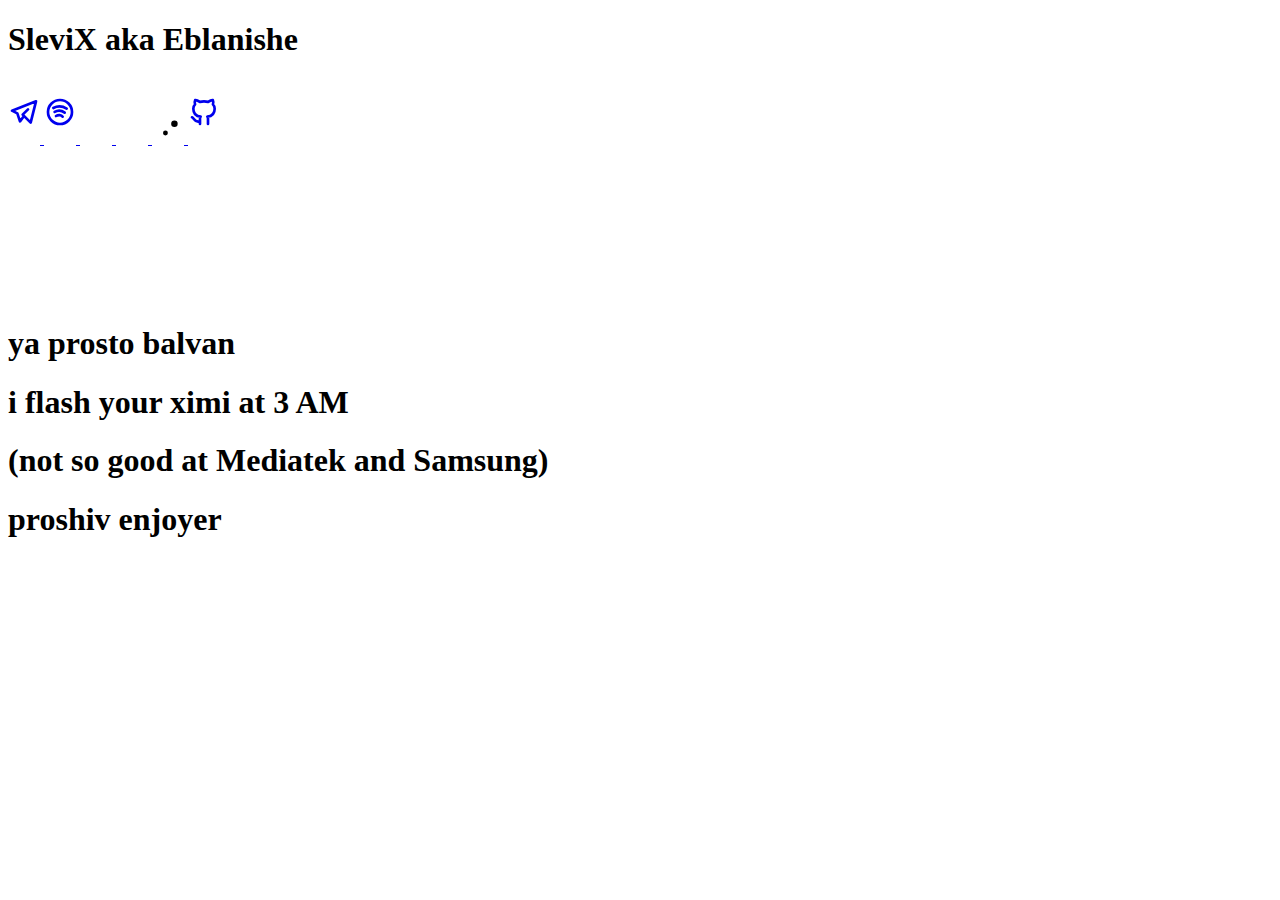
==== index.html @ 7adf8aea "uraaa" ====
<!DOCTYPE html>
<html lang="en">
<head>
    <meta charset="UTF-8">
    <meta http-equiv="X-UA-Compatible" content="IE=edge">
    <meta name="viewport" content="width=device-width, initial-scale=1.0">
    <title>hessfire</title>
    <link rel="stylesheet" href="index/style.css">
    <link rel="stylesheet" href="index/reset.css">
</head>
<body>

    <div class="profile-card">
        <div class="text-before-profile__desc">
            <h1>SleviX aka Eblanishe</h1>
        </div>
       <div class="profile-card__social">
            <a href="tg://resolve?domain=slevix" class="telegram">
                <svg xmlns="http://www.w3.org/2000/svg" class="icon icon-tabler icon-tabler-brand-telegram" width="32" height="64" viewBox="0 0 24 24" stroke-width="2" stroke="currentColor" fill="none" stroke-linecap="round" stroke-linejoin="round">
                    <path stroke="none" d="M0 0h24v24H0z" fill="none"></path>
                    <path d="M15 10l-4 4l6 6l4 -16l-18 7l4 2l2 6l3 -4"></path>
                 </svg>
            </a>
            <a href="https://spotify.link/SPErRwojbCb" class="spotify">
                <svg xmlns="http://www.w3.org/2000/svg" class="icon icon-tabler icon-tabler-brand-spotify" width="32" height="64" viewBox="0 0 24 24" stroke-width="2" stroke="currentColor" fill="none" stroke-linecap="round" stroke-linejoin="round">
                    <path stroke="none" d="M0 0h24v24H0z" fill="none"></path>
                    <circle cx="12" cy="12" r="9"></circle>
                    <path d="M8 11.973c2.5 -1.473 5.5 -.973 7.5 .527"></path>
                    <path d="M9 15c1.5 -1 4 -1 5 .5"></path>
                    <path d="M7 9c2 -1 6 -2 10 .5"></path>
                 </svg>
            </a>

            <a href="https://discord.gg/Dy5mSdjdMW" class="discord">
                <svg width="32px" height="64px" viewBox="0 0 192 192" xmlns="http://www.w3.org/2000/svg" fill="none"><path stroke="#FFFFFF" stroke-linecap="round" stroke-linejoin="round" stroke-width="12" d="m68 138-8 16c-10.19-4.246-20.742-8.492-31.96-15.8-3.912-2.549-6.284-6.88-6.378-11.548-.488-23.964 5.134-48.056 19.369-73.528 1.863-3.334 4.967-5.778 8.567-7.056C58.186 43.02 64.016 40.664 74 39l6 11s6-2 16-2 16 2 16 2l6-11c9.984 1.664 15.814 4.02 24.402 7.068 3.6 1.278 6.704 3.722 8.567 7.056 14.235 25.472 19.857 49.564 19.37 73.528-.095 4.668-2.467 8.999-6.379 11.548-11.218 7.308-21.769 11.554-31.96 15.8l-8-16m-68-8s20 10 40 10 40-10 40-10"/>
                    <ellipse cx="71" cy="101" fill="#FFFFFF" rx="13" ry="15"/>
                    <ellipse cx="121" cy="101" fill="#FFFFFF" rx="13" ry="15"/>
                </svg>
            </a>

            <a href="https://youtube.com/c/slevix_windows" class="youtube">
                <svg fill="#FFFFFF" width="32px" height="64px" viewBox="0 -4 32 32" xmlns="http://www.w3.org/2000/svg" preserveAspectRatio="xMidYMid">
                    <path d="M30.722,20.579 C30.137,21.894 28.628,23.085 27.211,23.348 C27.066,23.375 23.603,24.000 16.010,24.000 L15.990,24.000 C8.398,24.000 4.932,23.375 4.788,23.349 C3.371,23.085 1.861,21.894 1.275,20.578 C1.223,20.461 0.001,17.647 0.001,12.000 C0.001,6.353 1.223,3.538 1.275,3.421 C1.861,2.105 3.371,0.915 4.788,0.652 C4.932,0.625 8.398,-0.000 15.990,-0.000 C23.603,-0.000 27.066,0.625 27.210,0.651 C28.628,0.915 30.137,2.105 30.723,3.420 C30.775,3.538 32.000,6.353 32.000,12.000 C32.000,17.647 30.775,20.461 30.722,20.579 ZM28.893,4.230 C28.581,3.529 27.603,2.759 26.845,2.618 C26.813,2.612 23.386,2.000 16.010,2.000 C8.615,2.000 5.185,2.612 5.152,2.618 C4.394,2.759 3.417,3.529 3.104,4.234 C3.094,4.255 2.002,6.829 2.002,12.000 C2.002,17.170 3.094,19.744 3.106,19.770 C3.417,20.471 4.394,21.241 5.153,21.382 C5.185,21.388 8.615,22.000 15.990,22.000 L16.010,22.000 C23.386,22.000 26.813,21.388 26.846,21.382 C27.604,21.241 28.581,20.471 28.894,19.766 C28.904,19.744 29.998,17.170 29.998,12.000 C29.998,6.830 28.904,4.255 28.893,4.230 ZM13.541,17.846 C13.379,17.949 13.193,18.000 13.008,18.000 C12.842,18.000 12.676,17.959 12.525,17.875 C12.206,17.699 12.008,17.364 12.008,17.000 L12.008,7.000 C12.008,6.637 12.204,6.303 12.521,6.127 C12.838,5.950 13.227,5.958 13.534,6.149 L21.553,11.105 C21.846,11.286 22.026,11.606 22.027,11.951 C22.028,12.296 21.852,12.618 21.560,12.801 L13.541,17.846 ZM14.009,8.794 L14.009,15.189 L19.137,11.963 L14.009,8.794 Z"/>
                </svg>
            </a>

            <a href="https://steamcommunity.com/id/granenarac1979" class="steam">
                <svg width="32px" height="64x" viewBox="0 0 192 192" xmlns="http://www.w3.org/2000/svg" xml:space="preserve" fill="none">

                    <g style="fill:#FFFFFF;stroke:#FFFFFF;stroke-width:6.09958;stroke-linecap:round;stroke-linejoin:round;stroke-dasharray:none;stroke-opacity:1" transform="matrix(1.9641 0 0 1.96342 19.541 5.281)">

                    <path fill="#FFFFFF" d="m.154 41.29 23.71 9.803a12.444 12.444 0 0 1 7.745-2.158l10.544-15.283-.001-.216c0-9.199 7.483-16.683 16.683-16.683 9.199 0 16.682 7.484 16.682 16.683S68.034 50.12 58.835 50.12c-.127 0-.253-.003-.379-.006l-15.038 10.73c.008.195.015.394.015.592 0 6.906-5.617 12.522-12.522 12.522-6.061 0-11.129-4.326-12.277-10.055l-16.956-7.01" style="display:inline;fill:#FFFFFF;stroke:#FFFFFF;stroke-width:6.09958;stroke-linecap:round;stroke-linejoin:round;stroke-dasharray:none;stroke-opacity:1"/>

                    <ellipse cx="58.576" cy="33.435" rx="9.916" ry="9.922" style="fill:#000000;fill-opacity:1;stroke:none;stroke-width:6.09958;stroke-linecap:round;stroke-linejoin:round;stroke-miterlimit:5;stroke-dasharray:none;stroke-opacity:1" stroke="none"/>

                    <ellipse cx="31.079" cy="61.436" rx="7.437" ry="7.441" style="fill:#000000;fill-opacity:1;stroke:none;stroke-width:6.09958;stroke-linecap:round;stroke-linejoin:round;stroke-miterlimit:5;stroke-dasharray:none;stroke-opacity:1" stroke="none"/>

                    </g>

                </svg>
            </a>

            <a href="https://github.com/SleviX" class="github">
                <svg xmlns="http://www.w3.org/2000/svg" class="icon icon-tabler icon-tabler-brand-github" width="32" height="64" viewBox="0 0 24 24" stroke-width="2" stroke="currentColor" fill="none" stroke-linecap="round" stroke-linejoin="round">
                    <path stroke="none" d="M0 0h24v24H0z" fill="none"></path>
                    <path d="M9 19c-4.3 1.4 -4.3 -2.5 -6 -3m12 5v-3.5c0 -1 .1 -1.4 -.5 -2c2.8 -.3 5.5 -1.4 5.5 -6a4.6 4.6 0 0 0 -1.3 -3.2a4.2 4.2 0 0 0 -.1 -3.2s-1.1 -.3 -3.5 1.3a12.3 12.3 0 0 0 -6.2 0c-2.4 -1.6 -3.5 -1.3 -3.5 -1.3a4.2 4.2 0 0 0 -.1 3.2a4.6 4.6 0 0 0 -1.3 3.2c0 4.6 2.7 5.7 5.5 6c-.6 .6 -.6 1.2 -.5 2v3.5"></path>
                 </svg>
            </a>

        </div>     
        
        <iframe style="border-radius:12px" src="https://open.spotify.com/embed/artist/31vhcgfjsapn2xjldiynvnwswc7i?utm_source=generator&theme=0" width="100%" height="152" frameBorder="0" allowfullscreen="" allow="autoplay; clipboard-write; encrypted-media; fullscreen; picture-in-picture" loading="lazy"></iframe>
        <div class="text-before-profile__desc">
            <h1>ya prosto balvan</h1>
            <h1>i flash your ximi at 3 AM</h1>
            <h1>(not so good at Mediatek and Samsung)</h1>
            <h1>proshiv enjoyer</h1>
        </div>
    </div>


</body>
</html>
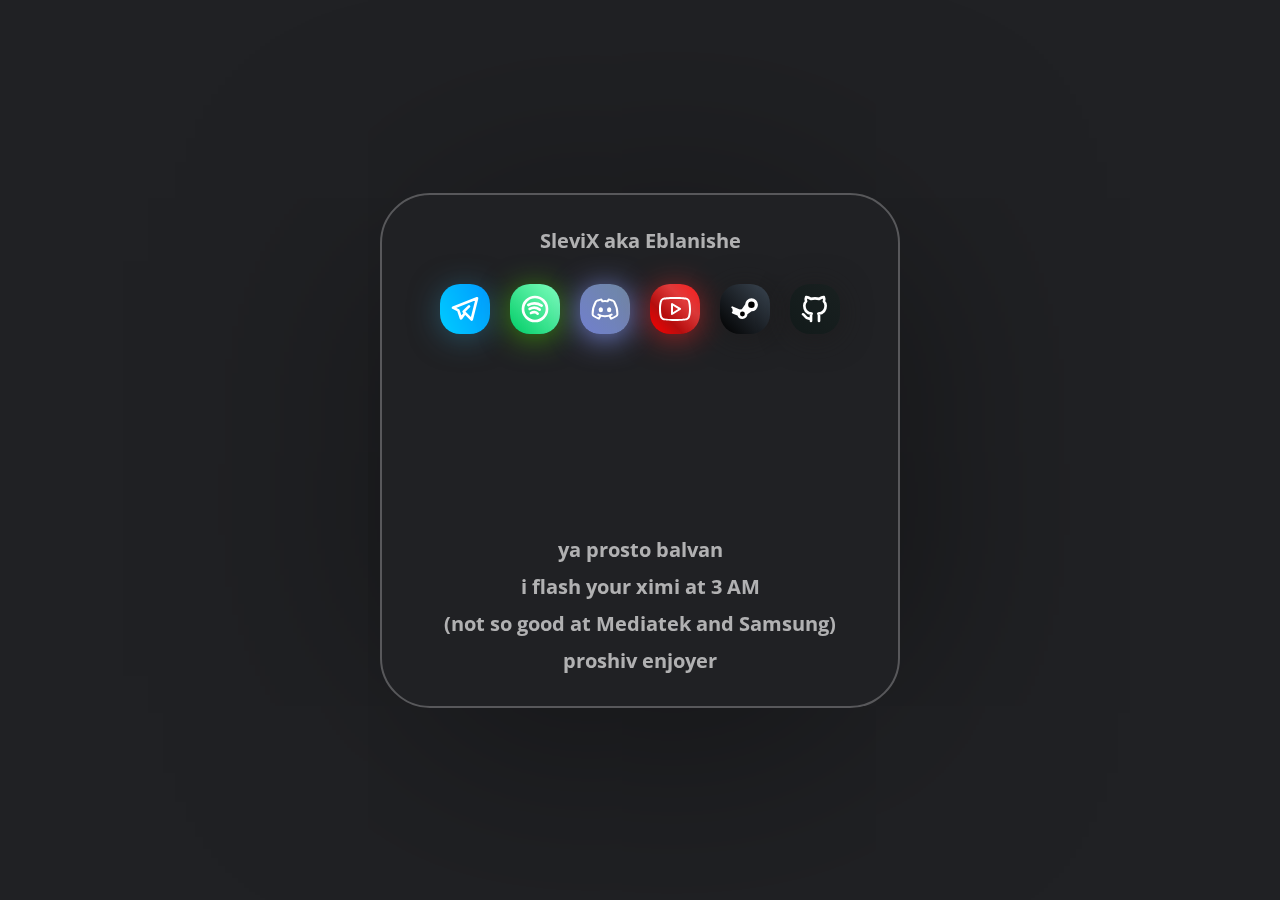
==== commit e472285d: "Update index.html" ====
--- a/index.html
+++ b/index.html
@@ -4,7 +4,7 @@
     <meta charset="UTF-8">
     <meta http-equiv="X-UA-Compatible" content="IE=edge">
     <meta name="viewport" content="width=device-width, initial-scale=1.0">
-    <title>hessfire</title>
+    <title>SleviX</title>
     <link rel="stylesheet" href="index/style.css">
     <link rel="stylesheet" href="index/reset.css">
 </head>
--- a/index/style.css
+++ b/index/style.css
@@ -0,0 +1,112 @@
+@import url("https://fonts.googleapis.com/css2?family=Open+Sans:wght@300;400;500;600;700&display=swap");
+body {
+  font: 24px "Open Sans", sans-serif;
+  color: white;
+  min-height: 100vh;
+  padding: 2rem;
+  display: flex;
+  justify-content: center;
+  align-items: center;
+  flex-direction: column;
+  gap: 20px;
+}
+body::before {
+  content: "";
+  position: fixed;
+  inset: 0;
+  z-index: -1;
+  pointer-events: none;
+  /*background: linear-gradient(rgba(0, 0, 255, .75), rgba(255, 255, 0, .75));*/
+  background: rgb(32, 33, 36);
+  background-size: cover;
+}
+
+.profile-card {
+  box-shadow: 0 18px 550px -50px black;
+  border-radius: 50px;
+  width: auto;
+  position: relative;
+  -webkit-backdrop-filter: blur(15px);
+          backdrop-filter: blur(15px);
+  border: 2px solid rgba(255, 255, 255, 0.2509803922);
+  padding: 2rem 3rem;
+  display: flex;
+  flex-direction: column;
+  gap: 20px;
+}
+
+.text-before-profile__desc {
+  text-align: center;
+  display: flex;
+  flex-direction: column;
+  gap: 10px;
+}
+
+.text-before-profile__desc h1 {
+  font-size: 20px;
+  font-weight: bold;
+  color: rgba(255, 255, 255, 0.6509803922);
+}
+
+.text-before-profile__desc h2 {
+  font-size: 20px;
+  font-weight: bold;
+  color: rgba(255, 255, 255, 0.6509803922);
+}
+
+.profile-card__social {
+  display: flex;
+  justify-content: center;
+  align-items: flex;
+  flex-wrap: wrap;
+}
+
+.profile-card__social a {
+  display: inline-flex;
+  width: 50px;
+  height: 50px;
+  margin: 10px;
+  border-radius: 40%;
+  align-items: center;
+  justify-content: center;
+  color: white;
+  position: relative;
+  flex-shrink: 0;
+  transition: all 0.2s;
+}
+@media screen and (max-width: 768px) {
+  .profile-card__social a {
+    width: 50px;
+    height: 50px;
+    margin: 10px;
+  }
+}
+@media screen and (min-width: 768px) {
+  .profile-card__social a:hover {
+    transform: scale(1.2) translateY(-9px);
+  }
+}
+.profile-card__social a.telegram {
+  background: linear-gradient(65deg, #00ccff, #0099ff);
+  box-shadow: 0 4px 30px rgba(47, 132, 165, 0.5);
+}
+.profile-card__social a.spotify {
+  background: linear-gradient(45deg, #00cc66, #80ffbf);
+  box-shadow: 0 4px 30px rgba(76, 201, 3, 0.6);
+}
+.profile-card__social a.youtube {
+  background: linear-gradient(45deg, rgb(255, 0, 0), #b50e0e, #e03a3a, #fd1d1d);
+  box-shadow: 0 4px 30px rgba(235, 39, 39, 0.6);
+}
+.profile-card__social a.discord {
+  background: linear-gradient(45deg, #717fce, #6f88a3);
+  box-shadow: 0 4px 30px rgb(113, 127, 206);
+}
+.profile-card__social a.steam {
+  background: linear-gradient(45deg, #000000, #3b4652);
+  box-shadow: 0 4px 30px rgba(27, 26, 26, 0.616);
+}
+.profile-card__social a.github {
+  background: linear-gradient(45deg, #121a1a, #192020);
+  box-shadow: 0 4px 30px rgba(27, 26, 26, 0.616);
+}
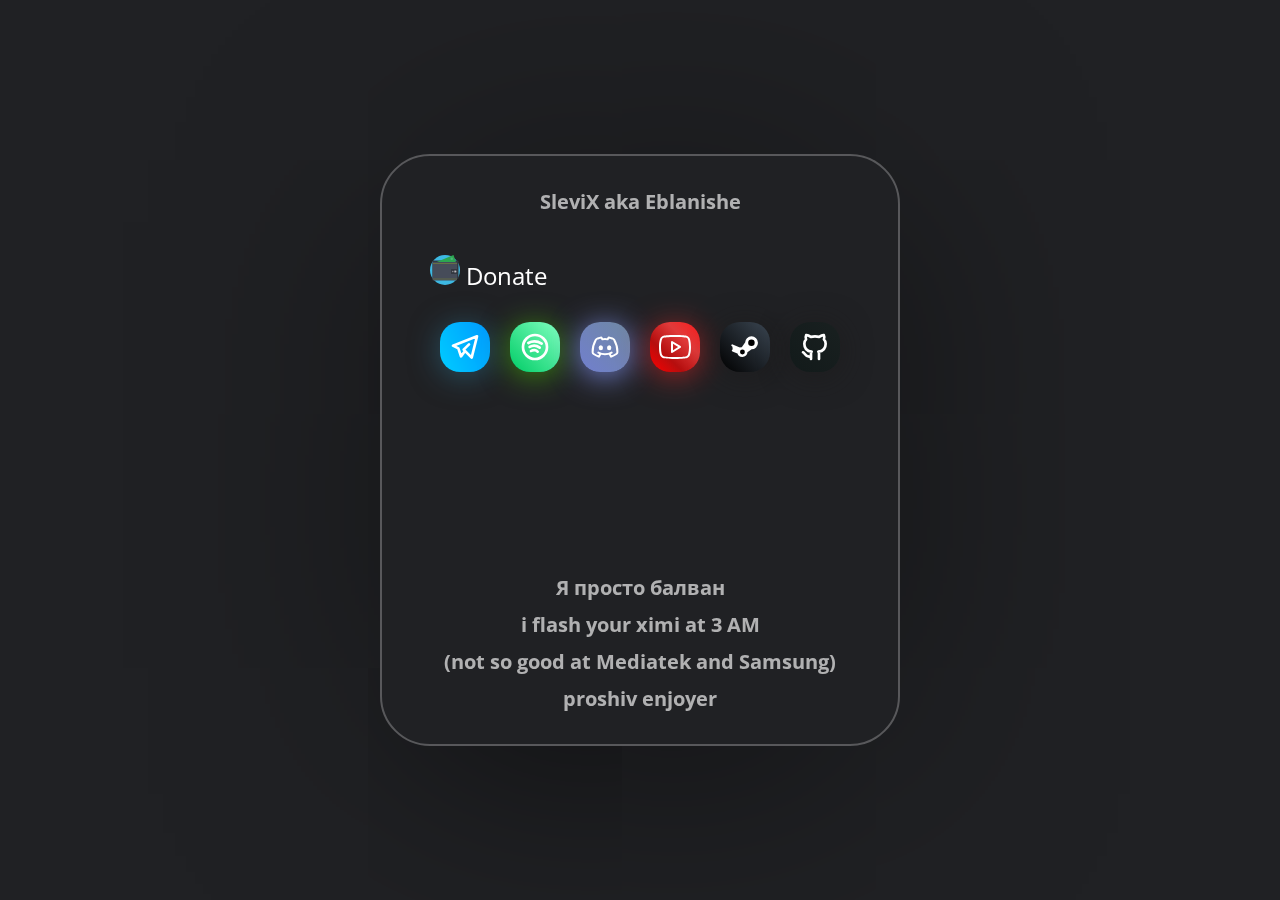
==== commit 35c7fe34: "Add files via upload" ====
--- a/index.html
+++ b/index.html
@@ -14,6 +14,14 @@
         <div class="text-before-profile__desc">
             <h1>SleviX aka Eblanishe</h1>
         </div>
+        </p>
+		<p>
+          <a href="https://slevix.site/donate.html">
+            <svg viewBox="0 0 60 60" height="30" width="30"><defs>
+			  <style>.a{fill:#3db9e3;}.b{fill:#343840;}.c{fill:#2ca651;}.d{fill:#464c59;}.e,.f{fill:none;stroke-miterlimit:10;}.e{stroke:#1e3064;stroke-width:1.75px;}.f{stroke:#fffb01;}.g{fill:#4db678;}.h{fill:#8d8d93;}.i{fill:#dedce0;}</style></defs><title/><circle class="a" cx="30" cy="30" r="30"/><rect class="b" height="37" rx="2" ry="2" width="52" x="5" y="11"/><polygon class="c" points="11 15 47 0 52 15 11 15"/><rect class="d" height="37" rx="2" ry="2" width="49" x="5" y="14"/><line class="e" x1="7" x2="9" y1="17" y2="17"/><line class="f" x1="7" x2="9" y1="17" y2="17"/><line class="e" x1="11" x2="13" y1="17" y2="17"/><line class="f" x1="11" x2="13" y1="17" y2="17"/><line class="e" x1="15" x2="17" y1="17" y2="17"/><line class="f" x1="15" x2="17" y1="17" y2="17"/><line class="e" x1="19" x2="21" y1="17" y2="17"/><line class="f" x1="19" x2="21" y1="17" y2="17"/><line class="e" x1="23" x2="25" y1="17" y2="17"/><line class="f" x1="23" x2="25" y1="17" y2="17"/><line class="e" x1="27" x2="29" y1="17" y2="17"/><line class="f" x1="27" x2="29" y1="17" y2="17"/><line class="e" x1="31" x2="33" y1="17" y2="17"/><line class="f" x1="31" x2="33" y1="17" y2="17"/><line class="e" x1="35" x2="37" y1="17" y2="17"/><line class="f" x1="35" x2="37" y1="17" y2="17"/><line class="e" x1="39" x2="41" y1="17" y2="17"/><line class="f" x1="39" x2="41" y1="17" y2="17"/><line class="e" x1="43" x2="45" y1="17" y2="17"/><line class="f" x1="43" x2="45" y1="17" y2="17"/><line class="e" x1="47" x2="49" y1="17" y2="17"/><line class="f" x1="47" x2="49" y1="17" y2="17"/><line class="e" x1="51" x2="53" y1="17" y2="17"/><line class="f" x1="51" x2="53" y1="17" y2="17"/><line class="e" x1="7" x2="9" y1="48" y2="48"/><line class="f" x1="7" x2="9" y1="48" y2="48"/><line class="e" x1="11" x2="13" y1="48" y2="48"/><line class="f" x1="11" x2="13" y1="48" y2="48"/><line class="e" x1="15" x2="17" y1="48" y2="48"/><line class="f" x1="15" x2="17" y1="48" y2="48"/><line class="e" x1="19" x2="21" y1="48" y2="48"/><line class="f" x1="19" x2="21" y1="48" y2="48"/><line class="e" x1="23" x2="25" y1="48" y2="48"/><line class="f" x1="23" x2="25" y1="48" y2="48"/><line class="e" x1="27" x2="29" y1="48" y2="48"/><line class="f" x1="27" x2="29" y1="48" y2="48"/><line class="e" x1="31" x2="33" y1="48" y2="48"/><line class="f" x1="31" x2="33" y1="48" y2="48"/><line class="e" x1="35" x2="37" y1="48" y2="48"/><line class="f" x1="35" x2="37" y1="48" y2="48"/><line class="e" x1="39" x2="41" y1="48" y2="48"/><line class="f" x1="39" x2="41" y1="48" y2="48"/><line class="e" x1="43" x2="45" y1="48" y2="48"/><line class="f" x1="43" x2="45" y1="48" y2="48"/><line class="e" x1="47" x2="49" y1="48" y2="48"/><line class="f" x1="47" x2="49" y1="48" y2="48"/><line class="e" x1="51" x2="53" y1="48" y2="48"/><line class="f" x1="51" x2="53" y1="48" y2="48"/><circle class="g" cx="43.5" cy="7.5" r="2.5"/><path class="b" d="M43,28H54a0,0,0,0,1,0,0V38a0,0,0,0,1,0,0H43a1,1,0,0,1-1-1V29A1,1,0,0,1,43,28Z"/><circle class="h" cx="45.5" cy="33" r="1.5"/><circle class="h" cx="50.5" cy="33" r="2.5"/><circle class="i" cx="50.5" cy="33" r="1"/>
+			</svg>
+            Donate
+          </a>
        <div class="profile-card__social">
             <a href="tg://resolve?domain=slevix" class="telegram">
                 <svg xmlns="http://www.w3.org/2000/svg" class="icon icon-tabler icon-tabler-brand-telegram" width="32" height="64" viewBox="0 0 24 24" stroke-width="2" stroke="currentColor" fill="none" stroke-linecap="round" stroke-linejoin="round">
@@ -69,9 +77,9 @@
 
         </div>     
         
-        <iframe style="border-radius:12px" src="https://open.spotify.com/embed/artist/31vhcgfjsapn2xjldiynvnwswc7i?utm_source=generator&theme=0" width="100%" height="152" frameBorder="0" allowfullscreen="" allow="autoplay; clipboard-write; encrypted-media; fullscreen; picture-in-picture" loading="lazy"></iframe>
+        <iframe style="border-radius:12px" src="https://open.spotify.com/embed/playlist/7qM1mOir73GlIc7sys39An?utm_source=generator&theme=0" width="100%" height="152" frameBorder="0" allowfullscreen="" allow="autoplay; clipboard-write; encrypted-media; fullscreen; picture-in-picture" loading="lazy"></iframe>
         <div class="text-before-profile__desc">
-            <h1>ya prosto balvan</h1>
+            <h1>Я просто балван</h1>
             <h1>i flash your ximi at 3 AM</h1>
             <h1>(not so good at Mediatek and Samsung)</h1>
             <h1>proshiv enjoyer</h1>
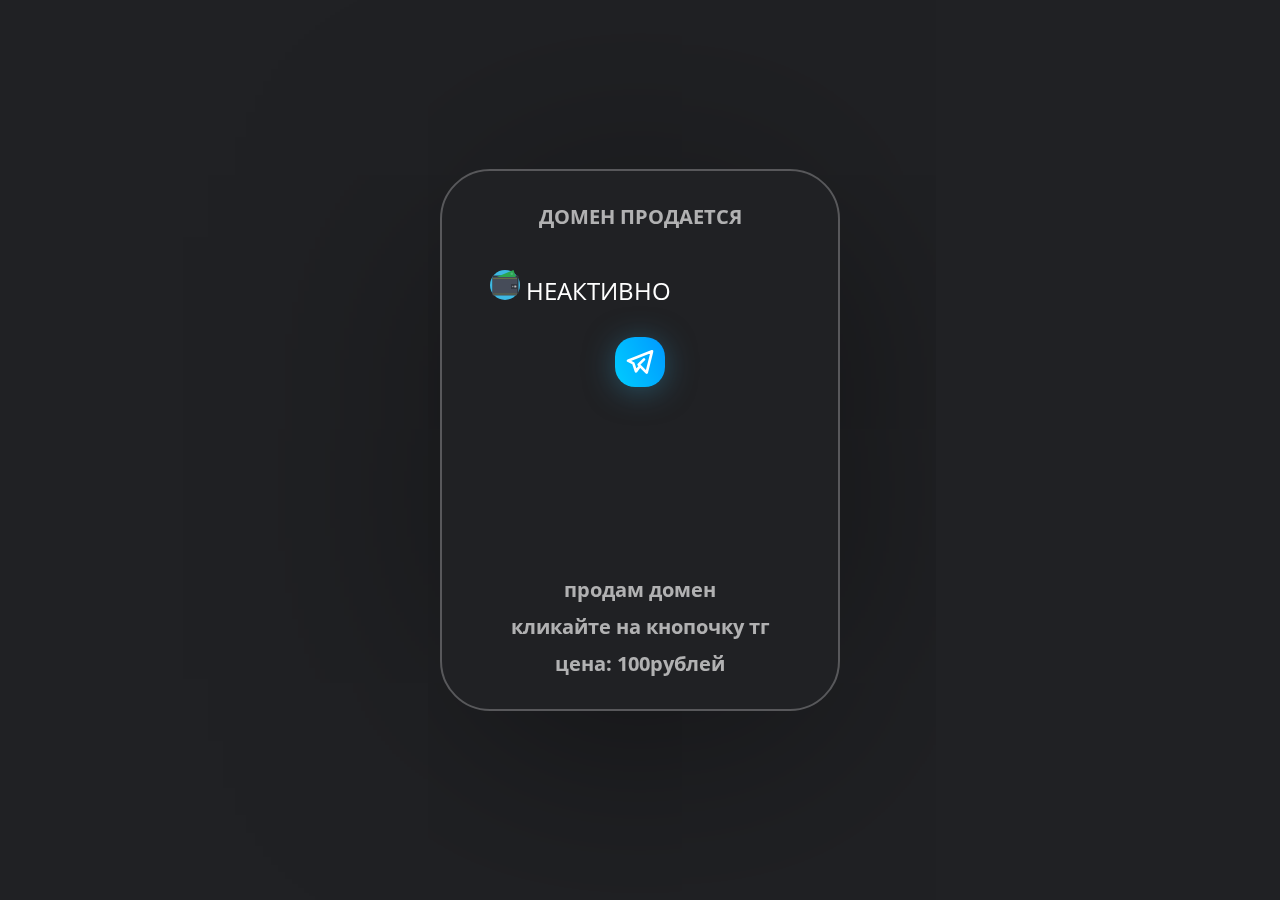
==== commit e04fc4f5: "Update index.html" ====
--- a/index.html
+++ b/index.html
@@ -4,7 +4,7 @@
     <meta charset="UTF-8">
     <meta http-equiv="X-UA-Compatible" content="IE=edge">
     <meta name="viewport" content="width=device-width, initial-scale=1.0">
-    <title>SleviX</title>
+    <title>ДОМЕН НА ПРОДАЖЕ</title>
     <link rel="stylesheet" href="index/style.css">
     <link rel="stylesheet" href="index/reset.css">
 </head>
@@ -12,77 +12,30 @@
 
     <div class="profile-card">
         <div class="text-before-profile__desc">
-            <h1>SleviX aka Eblanishe</h1>
+            <h1>ДОМЕН ПРОДАЕТСЯ</h1>
         </div>
         </p>
 		<p>
-          <a href="https://slevix.site/donate.html">
+          <a href="https://slevix.site/">
             <svg viewBox="0 0 60 60" height="30" width="30"><defs>
 			  <style>.a{fill:#3db9e3;}.b{fill:#343840;}.c{fill:#2ca651;}.d{fill:#464c59;}.e,.f{fill:none;stroke-miterlimit:10;}.e{stroke:#1e3064;stroke-width:1.75px;}.f{stroke:#fffb01;}.g{fill:#4db678;}.h{fill:#8d8d93;}.i{fill:#dedce0;}</style></defs><title/><circle class="a" cx="30" cy="30" r="30"/><rect class="b" height="37" rx="2" ry="2" width="52" x="5" y="11"/><polygon class="c" points="11 15 47 0 52 15 11 15"/><rect class="d" height="37" rx="2" ry="2" width="49" x="5" y="14"/><line class="e" x1="7" x2="9" y1="17" y2="17"/><line class="f" x1="7" x2="9" y1="17" y2="17"/><line class="e" x1="11" x2="13" y1="17" y2="17"/><line class="f" x1="11" x2="13" y1="17" y2="17"/><line class="e" x1="15" x2="17" y1="17" y2="17"/><line class="f" x1="15" x2="17" y1="17" y2="17"/><line class="e" x1="19" x2="21" y1="17" y2="17"/><line class="f" x1="19" x2="21" y1="17" y2="17"/><line class="e" x1="23" x2="25" y1="17" y2="17"/><line class="f" x1="23" x2="25" y1="17" y2="17"/><line class="e" x1="27" x2="29" y1="17" y2="17"/><line class="f" x1="27" x2="29" y1="17" y2="17"/><line class="e" x1="31" x2="33" y1="17" y2="17"/><line class="f" x1="31" x2="33" y1="17" y2="17"/><line class="e" x1="35" x2="37" y1="17" y2="17"/><line class="f" x1="35" x2="37" y1="17" y2="17"/><line class="e" x1="39" x2="41" y1="17" y2="17"/><line class="f" x1="39" x2="41" y1="17" y2="17"/><line class="e" x1="43" x2="45" y1="17" y2="17"/><line class="f" x1="43" x2="45" y1="17" y2="17"/><line class="e" x1="47" x2="49" y1="17" y2="17"/><line class="f" x1="47" x2="49" y1="17" y2="17"/><line class="e" x1="51" x2="53" y1="17" y2="17"/><line class="f" x1="51" x2="53" y1="17" y2="17"/><line class="e" x1="7" x2="9" y1="48" y2="48"/><line class="f" x1="7" x2="9" y1="48" y2="48"/><line class="e" x1="11" x2="13" y1="48" y2="48"/><line class="f" x1="11" x2="13" y1="48" y2="48"/><line class="e" x1="15" x2="17" y1="48" y2="48"/><line class="f" x1="15" x2="17" y1="48" y2="48"/><line class="e" x1="19" x2="21" y1="48" y2="48"/><line class="f" x1="19" x2="21" y1="48" y2="48"/><line class="e" x1="23" x2="25" y1="48" y2="48"/><line class="f" x1="23" x2="25" y1="48" y2="48"/><line class="e" x1="27" x2="29" y1="48" y2="48"/><line class="f" x1="27" x2="29" y1="48" y2="48"/><line class="e" x1="31" x2="33" y1="48" y2="48"/><line class="f" x1="31" x2="33" y1="48" y2="48"/><line class="e" x1="35" x2="37" y1="48" y2="48"/><line class="f" x1="35" x2="37" y1="48" y2="48"/><line class="e" x1="39" x2="41" y1="48" y2="48"/><line class="f" x1="39" x2="41" y1="48" y2="48"/><line class="e" x1="43" x2="45" y1="48" y2="48"/><line class="f" x1="43" x2="45" y1="48" y2="48"/><line class="e" x1="47" x2="49" y1="48" y2="48"/><line class="f" x1="47" x2="49" y1="48" y2="48"/><line class="e" x1="51" x2="53" y1="48" y2="48"/><line class="f" x1="51" x2="53" y1="48" y2="48"/><circle class="g" cx="43.5" cy="7.5" r="2.5"/><path class="b" d="M43,28H54a0,0,0,0,1,0,0V38a0,0,0,0,1,0,0H43a1,1,0,0,1-1-1V29A1,1,0,0,1,43,28Z"/><circle class="h" cx="45.5" cy="33" r="1.5"/><circle class="h" cx="50.5" cy="33" r="2.5"/><circle class="i" cx="50.5" cy="33" r="1"/>
 			</svg>
-            Donate
+            НЕАКТИВНО
           </a>
        <div class="profile-card__social">
-            <a href="tg://resolve?domain=slevix" class="telegram">
+            <a href="tg://resolve?domain=yuncliz" class="telegram">
                 <svg xmlns="http://www.w3.org/2000/svg" class="icon icon-tabler icon-tabler-brand-telegram" width="32" height="64" viewBox="0 0 24 24" stroke-width="2" stroke="currentColor" fill="none" stroke-linecap="round" stroke-linejoin="round">
                     <path stroke="none" d="M0 0h24v24H0z" fill="none"></path>
                     <path d="M15 10l-4 4l6 6l4 -16l-18 7l4 2l2 6l3 -4"></path>
                  </svg>
-            </a>
-            <a href="https://spotify.link/SPErRwojbCb" class="spotify">
-                <svg xmlns="http://www.w3.org/2000/svg" class="icon icon-tabler icon-tabler-brand-spotify" width="32" height="64" viewBox="0 0 24 24" stroke-width="2" stroke="currentColor" fill="none" stroke-linecap="round" stroke-linejoin="round">
-                    <path stroke="none" d="M0 0h24v24H0z" fill="none"></path>
-                    <circle cx="12" cy="12" r="9"></circle>
-                    <path d="M8 11.973c2.5 -1.473 5.5 -.973 7.5 .527"></path>
-                    <path d="M9 15c1.5 -1 4 -1 5 .5"></path>
-                    <path d="M7 9c2 -1 6 -2 10 .5"></path>
-                 </svg>
-            </a>
-
-            <a href="https://discord.gg/Dy5mSdjdMW" class="discord">
-                <svg width="32px" height="64px" viewBox="0 0 192 192" xmlns="http://www.w3.org/2000/svg" fill="none"><path stroke="#FFFFFF" stroke-linecap="round" stroke-linejoin="round" stroke-width="12" d="m68 138-8 16c-10.19-4.246-20.742-8.492-31.96-15.8-3.912-2.549-6.284-6.88-6.378-11.548-.488-23.964 5.134-48.056 19.369-73.528 1.863-3.334 4.967-5.778 8.567-7.056C58.186 43.02 64.016 40.664 74 39l6 11s6-2 16-2 16 2 16 2l6-11c9.984 1.664 15.814 4.02 24.402 7.068 3.6 1.278 6.704 3.722 8.567 7.056 14.235 25.472 19.857 49.564 19.37 73.528-.095 4.668-2.467 8.999-6.379 11.548-11.218 7.308-21.769 11.554-31.96 15.8l-8-16m-68-8s20 10 40 10 40-10 40-10"/>
-                    <ellipse cx="71" cy="101" fill="#FFFFFF" rx="13" ry="15"/>
-                    <ellipse cx="121" cy="101" fill="#FFFFFF" rx="13" ry="15"/>
-                </svg>
-            </a>
-
-            <a href="https://youtube.com/c/slevix_windows" class="youtube">
-                <svg fill="#FFFFFF" width="32px" height="64px" viewBox="0 -4 32 32" xmlns="http://www.w3.org/2000/svg" preserveAspectRatio="xMidYMid">
-                    <path d="M30.722,20.579 C30.137,21.894 28.628,23.085 27.211,23.348 C27.066,23.375 23.603,24.000 16.010,24.000 L15.990,24.000 C8.398,24.000 4.932,23.375 4.788,23.349 C3.371,23.085 1.861,21.894 1.275,20.578 C1.223,20.461 0.001,17.647 0.001,12.000 C0.001,6.353 1.223,3.538 1.275,3.421 C1.861,2.105 3.371,0.915 4.788,0.652 C4.932,0.625 8.398,-0.000 15.990,-0.000 C23.603,-0.000 27.066,0.625 27.210,0.651 C28.628,0.915 30.137,2.105 30.723,3.420 C30.775,3.538 32.000,6.353 32.000,12.000 C32.000,17.647 30.775,20.461 30.722,20.579 ZM28.893,4.230 C28.581,3.529 27.603,2.759 26.845,2.618 C26.813,2.612 23.386,2.000 16.010,2.000 C8.615,2.000 5.185,2.612 5.152,2.618 C4.394,2.759 3.417,3.529 3.104,4.234 C3.094,4.255 2.002,6.829 2.002,12.000 C2.002,17.170 3.094,19.744 3.106,19.770 C3.417,20.471 4.394,21.241 5.153,21.382 C5.185,21.388 8.615,22.000 15.990,22.000 L16.010,22.000 C23.386,22.000 26.813,21.388 26.846,21.382 C27.604,21.241 28.581,20.471 28.894,19.766 C28.904,19.744 29.998,17.170 29.998,12.000 C29.998,6.830 28.904,4.255 28.893,4.230 ZM13.541,17.846 C13.379,17.949 13.193,18.000 13.008,18.000 C12.842,18.000 12.676,17.959 12.525,17.875 C12.206,17.699 12.008,17.364 12.008,17.000 L12.008,7.000 C12.008,6.637 12.204,6.303 12.521,6.127 C12.838,5.950 13.227,5.958 13.534,6.149 L21.553,11.105 C21.846,11.286 22.026,11.606 22.027,11.951 C22.028,12.296 21.852,12.618 21.560,12.801 L13.541,17.846 ZM14.009,8.794 L14.009,15.189 L19.137,11.963 L14.009,8.794 Z"/>
-                </svg>
-            </a>
-
-            <a href="https://steamcommunity.com/id/granenarac1979" class="steam">
-                <svg width="32px" height="64x" viewBox="0 0 192 192" xmlns="http://www.w3.org/2000/svg" xml:space="preserve" fill="none">
-
-                    <g style="fill:#FFFFFF;stroke:#FFFFFF;stroke-width:6.09958;stroke-linecap:round;stroke-linejoin:round;stroke-dasharray:none;stroke-opacity:1" transform="matrix(1.9641 0 0 1.96342 19.541 5.281)">
-
-                    <path fill="#FFFFFF" d="m.154 41.29 23.71 9.803a12.444 12.444 0 0 1 7.745-2.158l10.544-15.283-.001-.216c0-9.199 7.483-16.683 16.683-16.683 9.199 0 16.682 7.484 16.682 16.683S68.034 50.12 58.835 50.12c-.127 0-.253-.003-.379-.006l-15.038 10.73c.008.195.015.394.015.592 0 6.906-5.617 12.522-12.522 12.522-6.061 0-11.129-4.326-12.277-10.055l-16.956-7.01" style="display:inline;fill:#FFFFFF;stroke:#FFFFFF;stroke-width:6.09958;stroke-linecap:round;stroke-linejoin:round;stroke-dasharray:none;stroke-opacity:1"/>
-
-                    <ellipse cx="58.576" cy="33.435" rx="9.916" ry="9.922" style="fill:#000000;fill-opacity:1;stroke:none;stroke-width:6.09958;stroke-linecap:round;stroke-linejoin:round;stroke-miterlimit:5;stroke-dasharray:none;stroke-opacity:1" stroke="none"/>
-
-                    <ellipse cx="31.079" cy="61.436" rx="7.437" ry="7.441" style="fill:#000000;fill-opacity:1;stroke:none;stroke-width:6.09958;stroke-linecap:round;stroke-linejoin:round;stroke-miterlimit:5;stroke-dasharray:none;stroke-opacity:1" stroke="none"/>
-
-                    </g>
-
-                </svg>
-            </a>
-
-            <a href="https://github.com/SleviX" class="github">
-                <svg xmlns="http://www.w3.org/2000/svg" class="icon icon-tabler icon-tabler-brand-github" width="32" height="64" viewBox="0 0 24 24" stroke-width="2" stroke="currentColor" fill="none" stroke-linecap="round" stroke-linejoin="round">
-                    <path stroke="none" d="M0 0h24v24H0z" fill="none"></path>
-                    <path d="M9 19c-4.3 1.4 -4.3 -2.5 -6 -3m12 5v-3.5c0 -1 .1 -1.4 -.5 -2c2.8 -.3 5.5 -1.4 5.5 -6a4.6 4.6 0 0 0 -1.3 -3.2a4.2 4.2 0 0 0 -.1 -3.2s-1.1 -.3 -3.5 1.3a12.3 12.3 0 0 0 -6.2 0c-2.4 -1.6 -3.5 -1.3 -3.5 -1.3a4.2 4.2 0 0 0 -.1 3.2a4.6 4.6 0 0 0 -1.3 3.2c0 4.6 2.7 5.7 5.5 6c-.6 .6 -.6 1.2 -.5 2v3.5"></path>
-                 </svg>
-            </a>
 
         </div>     
         
         <iframe style="border-radius:12px" src="https://open.spotify.com/embed/playlist/7qM1mOir73GlIc7sys39An?utm_source=generator&theme=0" width="100%" height="152" frameBorder="0" allowfullscreen="" allow="autoplay; clipboard-write; encrypted-media; fullscreen; picture-in-picture" loading="lazy"></iframe>
         <div class="text-before-profile__desc">
-            <h1>Я просто балван</h1>
-            <h1>i flash your ximi at 3 AM</h1>
-            <h1>(not so good at Mediatek and Samsung)</h1>
-            <h1>proshiv enjoyer</h1>
+            <h1>продам домен</h1>
+            <h1>кликайте на кнопочку тг</h1>
+            <h1>цена: 100рублей</h1>
         </div>
     </div>
 
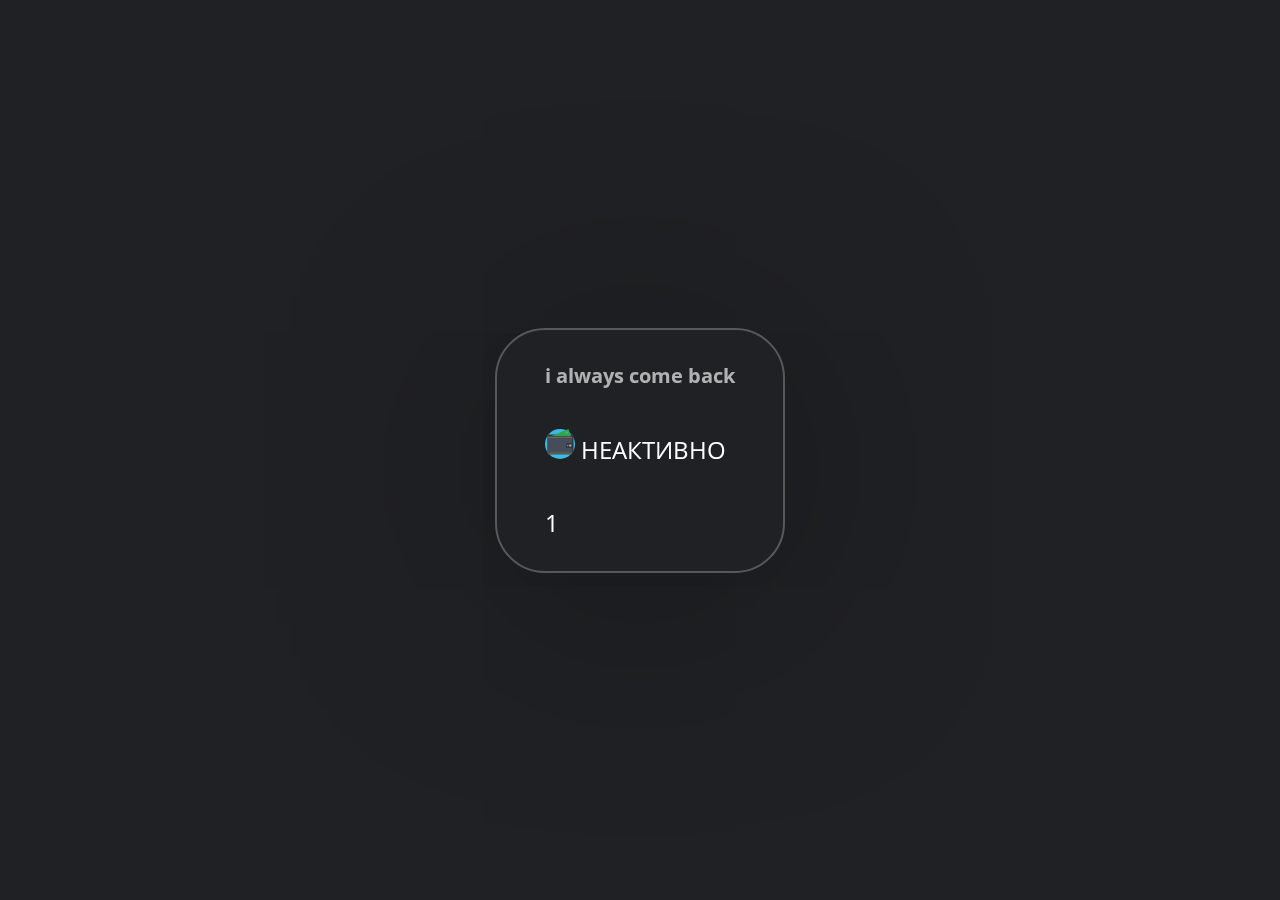
==== commit 8f47fe61: "Update index.html" ====
--- a/index.html
+++ b/index.html
@@ -4,7 +4,7 @@
     <meta charset="UTF-8">
     <meta http-equiv="X-UA-Compatible" content="IE=edge">
     <meta name="viewport" content="width=device-width, initial-scale=1.0">
-    <title>ДОМЕН НА ПРОДАЖЕ</title>
+    <title>i always come back</title>
     <link rel="stylesheet" href="index/style.css">
     <link rel="stylesheet" href="index/reset.css">
 </head>
@@ -12,7 +12,7 @@
 
     <div class="profile-card">
         <div class="text-before-profile__desc">
-            <h1>ДОМЕН ПРОДАЕТСЯ</h1>
+            <h1>i always come back</h1>
         </div>
         </p>
 		<p>
@@ -23,19 +23,10 @@
             НЕАКТИВНО
           </a>
        <div class="profile-card__social">
-            <a href="tg://resolve?domain=yuncliz" class="telegram">
-                <svg xmlns="http://www.w3.org/2000/svg" class="icon icon-tabler icon-tabler-brand-telegram" width="32" height="64" viewBox="0 0 24 24" stroke-width="2" stroke="currentColor" fill="none" stroke-linecap="round" stroke-linejoin="round">
-                    <path stroke="none" d="M0 0h24v24H0z" fill="none"></path>
-                    <path d="M15 10l-4 4l6 6l4 -16l-18 7l4 2l2 6l3 -4"></path>
                  </svg>
 
-        </div>     
-        
-        <iframe style="border-radius:12px" src="https://open.spotify.com/embed/playlist/7qM1mOir73GlIc7sys39An?utm_source=generator&theme=0" width="100%" height="152" frameBorder="0" allowfullscreen="" allow="autoplay; clipboard-write; encrypted-media; fullscreen; picture-in-picture" loading="lazy"></iframe>
-        <div class="text-before-profile__desc">
-            <h1>продам домен</h1>
-            <h1>кликайте на кнопочку тг</h1>
-            <h1>цена: 100рублей</h1>
+        </div> 
+            <h1>1</h1>
         </div>
     </div>
 
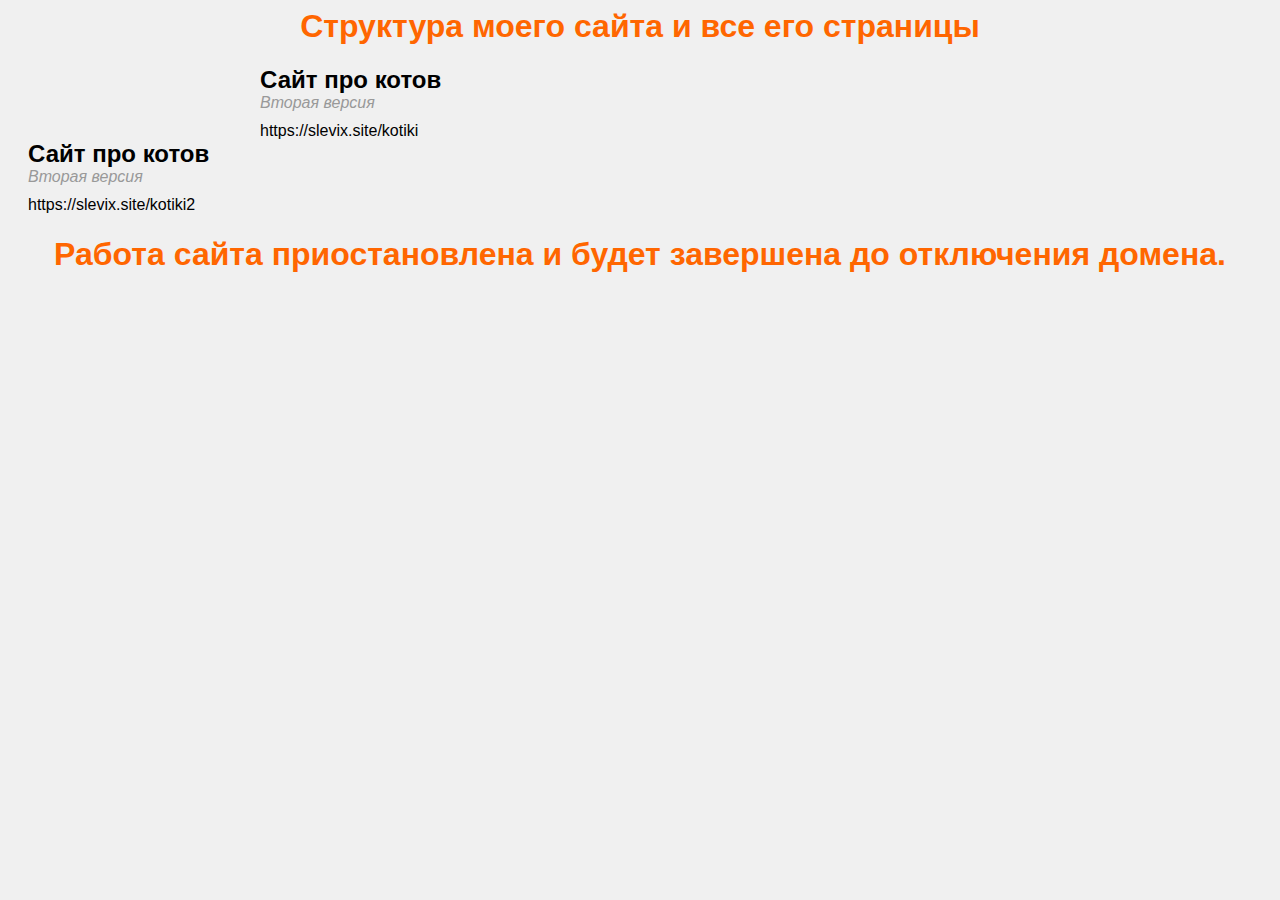
==== commit 51096467: "Create index.html" ====
--- a/index.html
+++ b/index.html
@@ -1,35 +1,62 @@
-<!DOCTYPE html>
-<html lang="en">
-<head>
-    <meta charset="UTF-8">
-    <meta http-equiv="X-UA-Compatible" content="IE=edge">
-    <meta name="viewport" content="width=device-width, initial-scale=1.0">
-    <title>i always come back</title>
-    <link rel="stylesheet" href="index/style.css">
-    <link rel="stylesheet" href="index/reset.css">
-</head>
-<body>
-
-    <div class="profile-card">
-        <div class="text-before-profile__desc">
-            <h1>i always come back</h1>
-        </div>
-        </p>
-		<p>
-          <a href="https://slevix.site/">
-            <svg viewBox="0 0 60 60" height="30" width="30"><defs>
-			  <style>.a{fill:#3db9e3;}.b{fill:#343840;}.c{fill:#2ca651;}.d{fill:#464c59;}.e,.f{fill:none;stroke-miterlimit:10;}.e{stroke:#1e3064;stroke-width:1.75px;}.f{stroke:#fffb01;}.g{fill:#4db678;}.h{fill:#8d8d93;}.i{fill:#dedce0;}</style></defs><title/><circle class="a" cx="30" cy="30" r="30"/><rect class="b" height="37" rx="2" ry="2" width="52" x="5" y="11"/><polygon class="c" points="11 15 47 0 52 15 11 15"/><rect class="d" height="37" rx="2" ry="2" width="49" x="5" y="14"/><line class="e" x1="7" x2="9" y1="17" y2="17"/><line class="f" x1="7" x2="9" y1="17" y2="17"/><line class="e" x1="11" x2="13" y1="17" y2="17"/><line class="f" x1="11" x2="13" y1="17" y2="17"/><line class="e" x1="15" x2="17" y1="17" y2="17"/><line class="f" x1="15" x2="17" y1="17" y2="17"/><line class="e" x1="19" x2="21" y1="17" y2="17"/><line class="f" x1="19" x2="21" y1="17" y2="17"/><line class="e" x1="23" x2="25" y1="17" y2="17"/><line class="f" x1="23" x2="25" y1="17" y2="17"/><line class="e" x1="27" x2="29" y1="17" y2="17"/><line class="f" x1="27" x2="29" y1="17" y2="17"/><line class="e" x1="31" x2="33" y1="17" y2="17"/><line class="f" x1="31" x2="33" y1="17" y2="17"/><line class="e" x1="35" x2="37" y1="17" y2="17"/><line class="f" x1="35" x2="37" y1="17" y2="17"/><line class="e" x1="39" x2="41" y1="17" y2="17"/><line class="f" x1="39" x2="41" y1="17" y2="17"/><line class="e" x1="43" x2="45" y1="17" y2="17"/><line class="f" x1="43" x2="45" y1="17" y2="17"/><line class="e" x1="47" x2="49" y1="17" y2="17"/><line class="f" x1="47" x2="49" y1="17" y2="17"/><line class="e" x1="51" x2="53" y1="17" y2="17"/><line class="f" x1="51" x2="53" y1="17" y2="17"/><line class="e" x1="7" x2="9" y1="48" y2="48"/><line class="f" x1="7" x2="9" y1="48" y2="48"/><line class="e" x1="11" x2="13" y1="48" y2="48"/><line class="f" x1="11" x2="13" y1="48" y2="48"/><line class="e" x1="15" x2="17" y1="48" y2="48"/><line class="f" x1="15" x2="17" y1="48" y2="48"/><line class="e" x1="19" x2="21" y1="48" y2="48"/><line class="f" x1="19" x2="21" y1="48" y2="48"/><line class="e" x1="23" x2="25" y1="48" y2="48"/><line class="f" x1="23" x2="25" y1="48" y2="48"/><line class="e" x1="27" x2="29" y1="48" y2="48"/><line class="f" x1="27" x2="29" y1="48" y2="48"/><line class="e" x1="31" x2="33" y1="48" y2="48"/><line class="f" x1="31" x2="33" y1="48" y2="48"/><line class="e" x1="35" x2="37" y1="48" y2="48"/><line class="f" x1="35" x2="37" y1="48" y2="48"/><line class="e" x1="39" x2="41" y1="48" y2="48"/><line class="f" x1="39" x2="41" y1="48" y2="48"/><line class="e" x1="43" x2="45" y1="48" y2="48"/><line class="f" x1="43" x2="45" y1="48" y2="48"/><line class="e" x1="47" x2="49" y1="48" y2="48"/><line class="f" x1="47" x2="49" y1="48" y2="48"/><line class="e" x1="51" x2="53" y1="48" y2="48"/><line class="f" x1="51" x2="53" y1="48" y2="48"/><circle class="g" cx="43.5" cy="7.5" r="2.5"/><path class="b" d="M43,28H54a0,0,0,0,1,0,0V38a0,0,0,0,1,0,0H43a1,1,0,0,1-1-1V29A1,1,0,0,1,43,28Z"/><circle class="h" cx="45.5" cy="33" r="1.5"/><circle class="h" cx="50.5" cy="33" r="2.5"/><circle class="i" cx="50.5" cy="33" r="1"/>
-			</svg>
-            НЕАКТИВНО
-          </a>
-       <div class="profile-card__social">
-                 </svg>
-
-        </div> 
-            <h1>1</h1>
-        </div>
-    </div>
-
-
-</body>
-</html>
+<html>
+<head>
+  <title>Список страниц на сайте</title>
+  <style>
+    /* Стили для сайта, используя CSS-селекторы и свойства */
+    body {
+      font-family: Arial, sans-serif;
+      background-color: #f0f0f0;
+    }
+    h1 {
+      color: #ff6600;
+      text-align: center;
+    }
+    .container {
+      max-width: 800px;
+      margin: 0 auto;
+    }
+    .cat {
+      display: flex;
+      align-items: center;
+      margin: 10px;
+      padding: 10px;
+      border: 1px solid #cccccc;
+      border-radius: 10px;
+      background-color: #ffffff;
+    }
+    .cat-image {
+      width: 200px;
+      height: 200px;
+      object-fit: cover;
+    }
+    .cat-info {
+      margin-left: 20px;
+    }
+    .cat-name {
+      font-weight: bold;
+      font-size: 24px;
+    }
+    .cat-breed {
+      font-style: italic;
+      color: #999999;
+    }
+    .cat-desc {
+      margin-top: 10px;
+    }
+  </style>
+</head>
+<body>
+  <h1>Структура моего сайта и все его страницы</h1>
+  <div class="container">
+      <div class="cat-info">
+        <div class="cat-name">Сайт про котов</div>
+        <div class="cat-breed">Вторая версия</div>
+        <div class="cat-desc">https://slevix.site/kotiki</div>
+      </div>
+    </div>
+      <div class="cat-info">
+        <div class="cat-name">Сайт про котов</div>
+        <div class="cat-breed">Вторая версия</div>
+        <div class="cat-desc">https://slevix.site/kotiki2</div>
+      </div>
+<h1>Работа сайта приостановлена и будет завершена до отключения домена.</h1>
